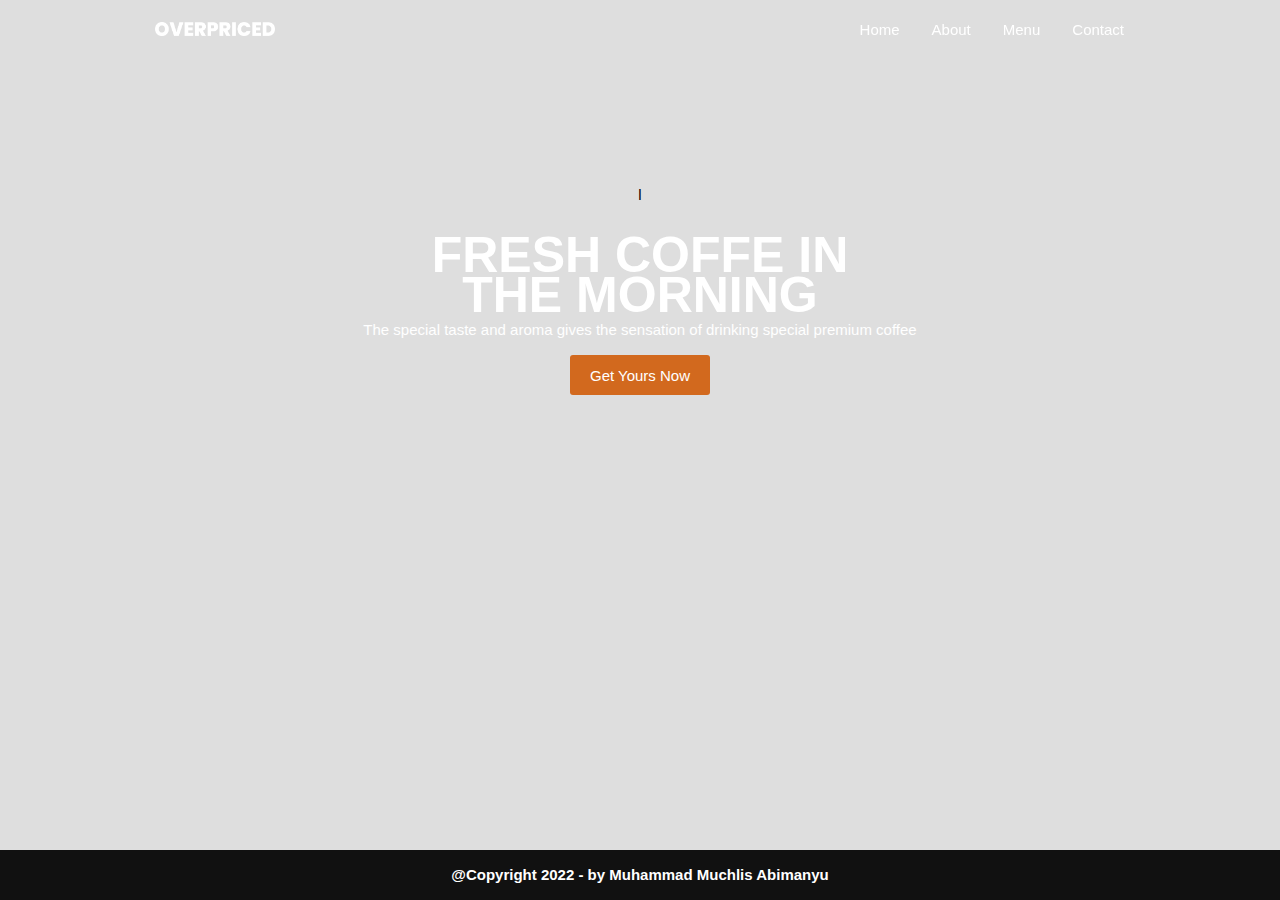
==== POSTTEST2/index.html @ 07f34882 "Add files via upload" ====
<!DOCTYPE html>
<html lang="en">
<head>
    <meta charset="UTF-8">
    <meta http-equiv="X-UA-Compatible" content="IE=edge">
    <meta name="viewport" content="width=device-width, initial-scale=1.0">
    <title>OVERPRICED COFFEE</title>
    <link rel="stylesheet" href="style.css">
</head>
<body>
    <nav>
        <div class="layar-dalam">
            <div class="logo">
                <a href=""><img src="img/logo-white.png"class="putih"></a>
            </div>
            <div class="menu">
                <ul>
                    <li><a href="index.html">Home</a></li>
                    <li><a href="about.html">About</a></li>
                    <li><a href="menu.html">Menu</a></li>
                    <li><a href="contact.html">Contact</a></li>
                </ul>
            </div>
        </div>
    </nav>
    <div class="layar-penuh">
        <header id="home">
          <br>
          <div class="intro-index">
            <h3>FRESH COFFE IN</h3>
            <br>
            <h3>THE MORNING</h3>
            <p>
                The special taste and aroma gives the sensation of drinking special premium coffee
            </p>
            <p>
                <a href="menu.html" class="tombol">Get Yours Now</a>
            </p>
          </div>
        </header>
    </div>
    <footer>
        <div class="footer-content">
            <h3>@Copyright 2022 - by Muhammad Muchlis Abimanyu</h3>
        </div>
    </footer>
</body>
</html>l
---- POSTTEST2/style.css ----
* {
  font-family: Arial, Helvetica, sans-serif;
  line-height: 20px;
  font-size: 15px;
}
html {
  margin: 0;
  padding: 0;
  background-color: #dedede;
}
body {
  text-align: center;
  background-image: url(/img/home-bg.jpg);
  background-position: center;
  background-size: cover;
  height: 100vh;
  width: 100vw;
  background-repeat: no-repeat;
  margin: 0;
  padding: 0;
}
.layar-dalam{
  width: 1000px;
  margin: auto;
}
.layar-penuh {
  width: 100%;
}
nav {
  z-index: 100;
  color: #fff;
  text-align: center;
  position: fixed;
  border-bottom: 1 px solid #b1b1b1;
  line-height: 60px;
  width: 100%;
}
nav.putih {
  background-color: #fff;
}
nav .logo {
  margin-left: 15px;
  float: left;
  position: relative;
  line-height: 55px;
  text-align: center;
}
nav .logo img {
  vertical-align: middle;
  width: 120px;
}
nav .menu {
  float: right;
  height: 60px;
  max-width: 600px;
}
nav .menu ul {
  list-style-type: none;
  margin: 0;
  padding: 0;
  display: flex;
}
nav .menu ul li {
  list-style-type: none;
  float: left;
  line-height: 60px;
}
nav ul li a {
  color: #fff;
  text-align: center;
  padding: 0px 16px 0px 16px;
  text-decoration: none;
}
nav ul li a:hover {
  text-decoration: underline;
}
header .intro-index {
  z-index: 100;
  color: #fff;
  text-align: center;
  position: relative;
  top: 225px;
}
header .intro-index h3 {
  font-size: 50px;
  margin: 0;
  padding: 0;
}
.tombol {
  background-color: chocolate;
  height: 40px;
  line-height: 42px;
  color: #fff;
  text-decoration: none;
  display: inline-block;
  padding: 0px 20px 0px 20px;
  border-radius: 3px;
}

div header p a:hover {
  text-decoration: underline;
}

header .intro-about {
  z-index: 100;
  color: #fff;
  text-align: center;
  position: relative;
  top: 100px;
}
header .intro-about h3 {
  font-size: 50px;
  margin: 0;
  padding: 0;
}
table {
  padding: 0;
}
#image-about {
  margin: 0;
  padding: 0;
  width: 50%;
}

#image-profile {
  width: 100px;
  margin-left: 20px;
}

.title-about {
  font-size: 30px;
}
.card img {
  width: 160px;
  width: 160px;
  border-radius: 15px;
}
.card-row {
  width: 100%;
  margin: 0;
}
.card-column {
  margin-left: 15px;
  width: 20%;
  float: left;
  padding: 0 16px;
}

.card {
  background-color: #fff;
  padding: 20px;
  border-radius: 20px;
  box-shadow: 0px 8px 16px 0 rgba(0, 0, 0, 0,4);
  transition: 0.8s;
}

.card:hover {
  background-color: chocolate;
  box-shadow: 0px 16px 32px 0 rgba(0, 0, 0, 0,8);

}

.tombol-menu {
  background-color: #160606;
  height: 40px;
  line-height: 42px;
  color: #fff;
  text-decoration: none;
  display: inline-block;
  padding: 0px 20px 0px 20px;
  border-radius: 3px;
}

#title-menu {
  color: #fff;
  font-size: 50px;
  margin: 0;
  padding: 0;
}
footer {
  position: absolute;
  bottom: 0;
  background: #111;
  height: auto;
  width: 100vw;
  color: #fff;
}
#icon-hp {
  width: 200px;
  height: 200px;
}
#no-telp {
  font-size: 200px;
  color: #fff;
}

@media screen and (maxwidth: 600px){
  .card-column {
    width: 100%;
    display: block;
    margin-bottom: 20px;
  }
}
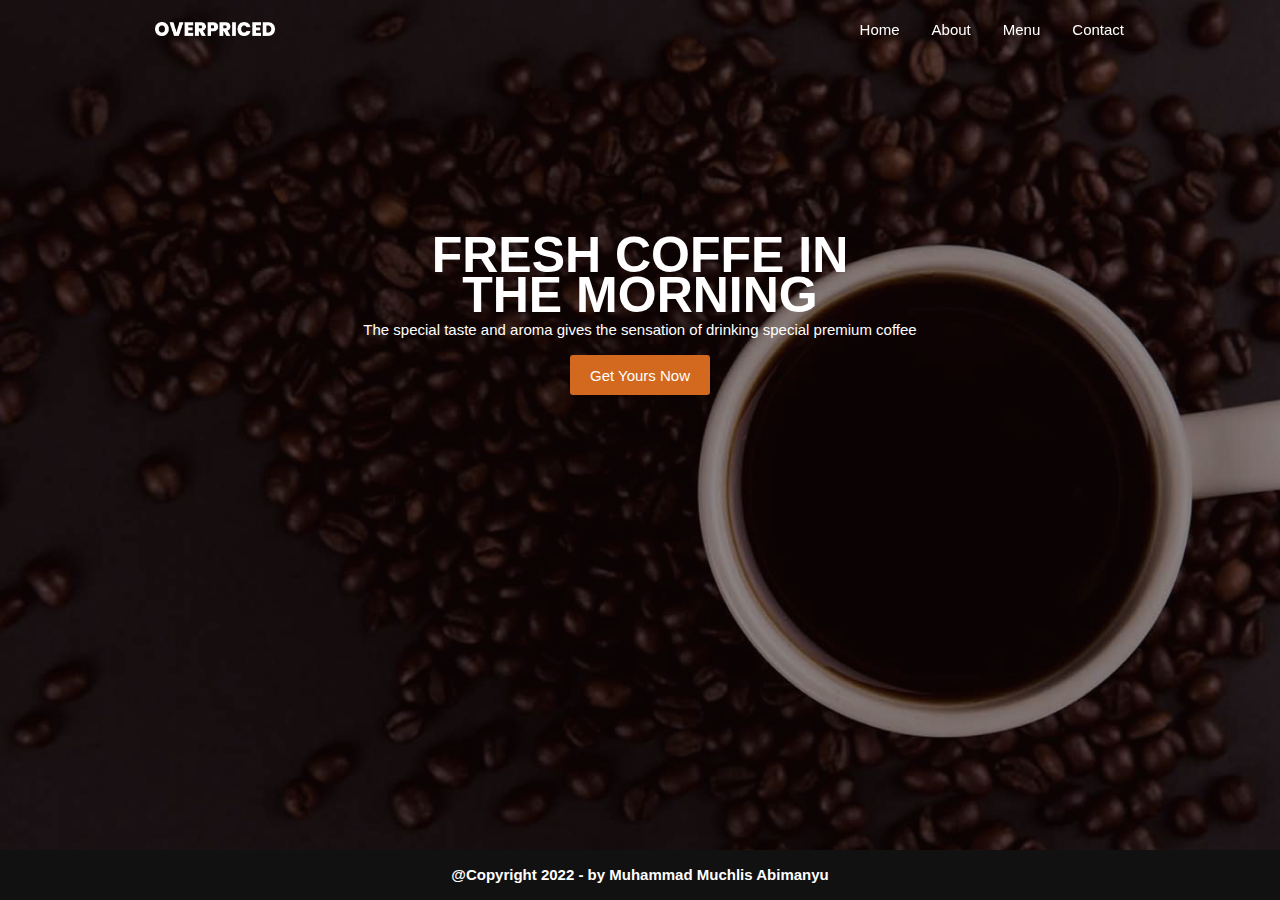
==== commit 52c195b4: "Add files via upload" ====
--- a/POSTTEST2/index.html
+++ b/POSTTEST2/index.html
@@ -8,6 +8,11 @@
     <link rel="stylesheet" href="style.css">
 </head>
 <body>
+    <style>
+        body {
+          background-image: url('img/home-bg.jpg');
+        }
+    </style>
     <nav>
         <div class="layar-dalam">
             <div class="logo">
--- a/POSTTEST2/style.css
+++ b/POSTTEST2/style.css
@@ -10,7 +10,6 @@
 }
 body {
   text-align: center;
-  background-image: url(/img/home-bg.jpg);
   background-position: center;
   background-size: cover;
   height: 100vh;
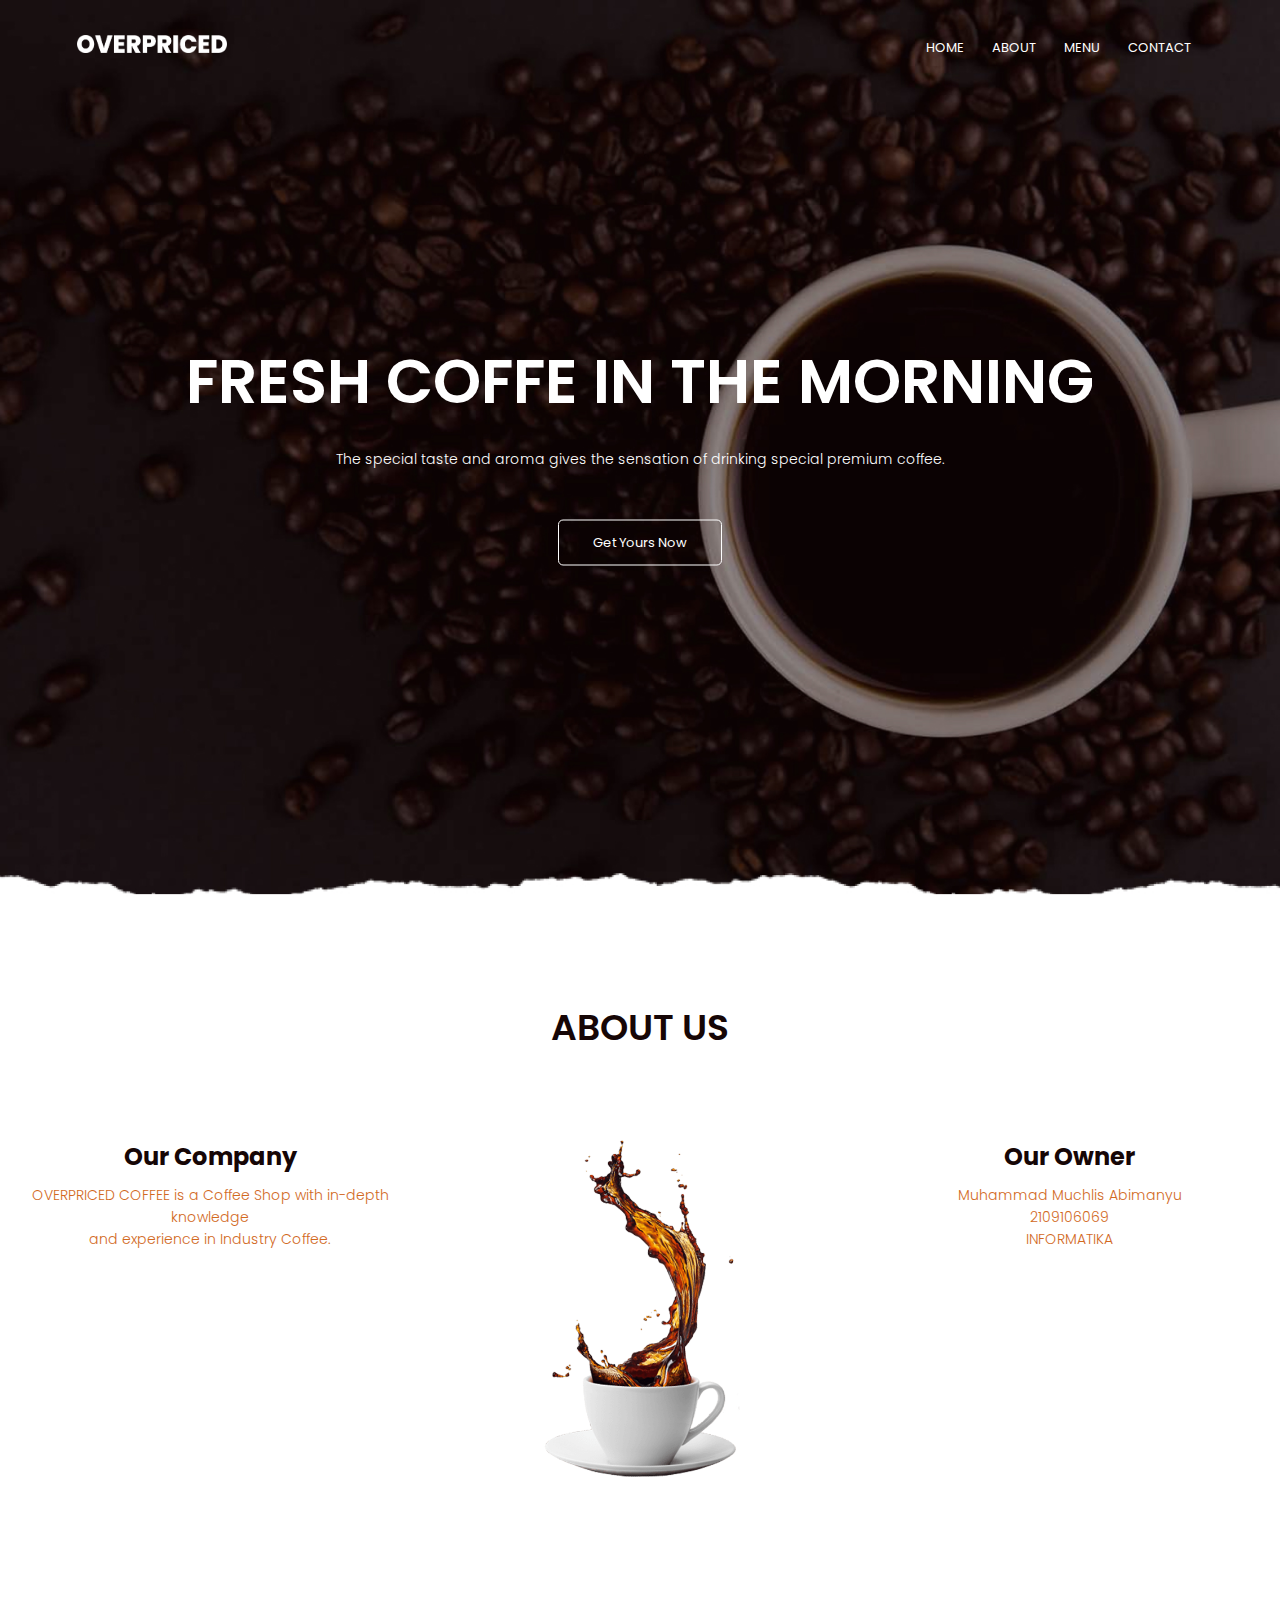
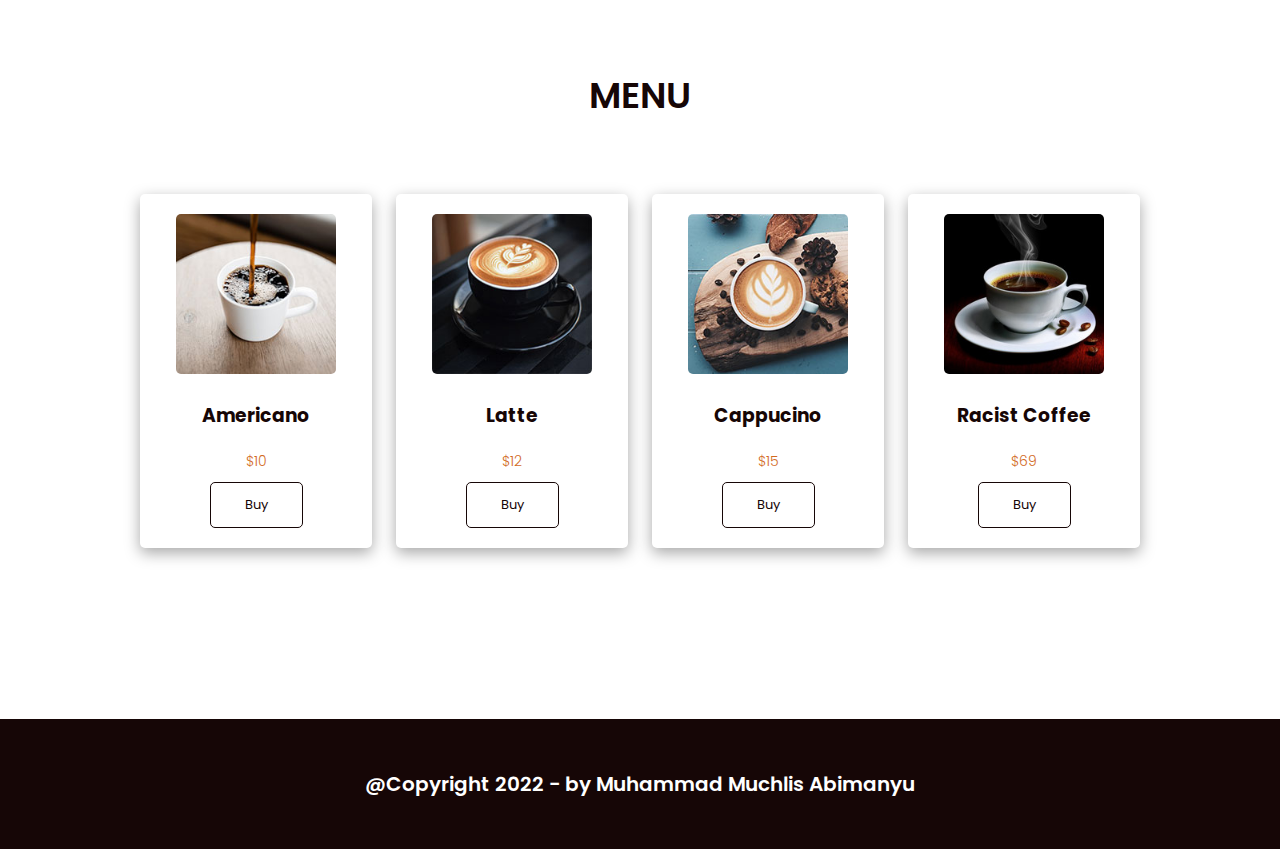
==== commit ff53a84d: "Add files via upload" ====
--- a/POSTTEST2/index.html
+++ b/POSTTEST2/index.html
@@ -6,48 +6,86 @@
     <meta name="viewport" content="width=device-width, initial-scale=1.0">
     <title>OVERPRICED COFFEE</title>
     <link rel="stylesheet" href="style.css">
+    <link rel="preconnect" href="https://fonts.googleapis.com">
+    <link rel="preconnect" href="https://fonts.gstatic.com" crossorigin>
+    <link href="https://fonts.googleapis.com/css2?family=Poppins:wght@100;200;300;400;600;700&display=swap" rel="stylesheet">
 </head>
 <body>
-    <style>
-        body {
-          background-image: url('img/home-bg.jpg');
-        }
-    </style>
-    <nav>
-        <div class="layar-dalam">
-            <div class="logo">
-                <a href=""><img src="img/logo-white.png"class="putih"></a>
-            </div>
-            <div class="menu">
+    <section class="header">
+        <nav>
+            <a href="index.html"><img src="image/logo-white.png"></a>
+            <div class="nav-links">
                 <ul>
-                    <li><a href="index.html">Home</a></li>
-                    <li><a href="about.html">About</a></li>
-                    <li><a href="menu.html">Menu</a></li>
-                    <li><a href="contact.html">Contact</a></li>
+                    <li><a href="index.html">HOME</a></li>
+                    <li><a href="about.html">ABOUT</a></li>
+                    <li><a href="menu.html">MENU</a></li>
+                    <li><a href="contact.html">CONTACT</a></li>
                 </ul>
             </div>
+        </nav>
+    <div class="text-box">
+        <h1>FRESH COFFE IN THE MORNING</h1>
+        <p>The special taste and aroma gives the sensation of drinking special premium coffee.</p>
+        <a href="menu.html" class="button-home">Get Yours Now</a>
+    </div>
+    </section>
+
+    <section class="about">
+        <h1 class="title-white-bg">ABOUT US</h1>
+        <div class="row">
+            <div class="about-col">
+                <h2 class="title-white-bg">Our Company</h2>
+                <p>OVERPRICED COFFEE is a Coffee Shop with in-depth knowledge <br> and experience in Industry Coffee.</p>
+            </div>
+            <div class="about-col">
+                <a href=""><img src="image/about.png" id="about-coffee"></a>
+            </div>
+            <div class="about-col">
+                <h2 class="title-white-bg">Our Owner</h2>
+                <p>Muhammad Muchlis Abimanyu <br> 2109106069 <br> INFORMATIKA</p>
+            </div>
         </div>
-    </nav>
-    <div class="layar-penuh">
-        <header id="home">
-          <br>
-          <div class="intro-index">
-            <h3>FRESH COFFE IN</h3>
-            <br>
-            <h3>THE MORNING</h3>
-            <p>
-                The special taste and aroma gives the sensation of drinking special premium coffee
-            </p>
-            <p>
-                <a href="menu.html" class="tombol">Get Yours Now</a>
-            </p>
-          </div>
-        </header>
-    </div>
-    <footer>
-        <div class="footer-content">
-            <h3>@Copyright 2022 - by Muhammad Muchlis Abimanyu</h3>
+    </section>
+
+    <section class="menu">
+        <h1 class="title-white-bg">MENU</h1>
+        <div class="row-menu">
+            <div class="menu-col">
+                <div class="card-menu">
+                    <img src="image/menu-1.jpg">
+                    <h3 class="title-white-bg">Americano</h3>
+                    <p>$10</p>
+                    <a href="" class="button-menu">Buy</a>
+                </div>
+            </div>
+            <div class="menu-col">
+                <div class="card-menu">
+                    <img src="image/menu-2.jpg">
+                    <h3 class="title-white-bg">Latte</h3>
+                    <p>$12</p>
+                    <a href="" class="button-menu">Buy</a>
+                </div>
+            </div>
+            <div class="menu-col">
+                <div class="card-menu">
+                    <img src="image/menu-3.jpg">
+                    <h3 class="title-white-bg">Cappucino</h3>
+                    <p>$15</p>
+                    <a href="" class="button-menu">Buy</a>
+                </div>
+            </div>
+            <div class="menu-col">
+                <div class="card-menu">
+                    <img src="image/menu-4.jpg">
+                    <h3 class="title-white-bg">Racist Coffee</h3>
+                    <p>$69</p>
+                    <a href="" class="button-menu">Buy</a>
+                </div>
+            </div>
         </div>
-    </footer>
+    </section>
+    <section class="footer">
+        <h1>@Copyright 2022 - by Muhammad Muchlis Abimanyu</h1>
+    </section>
 </body>
-</html>l+</html>--- a/POSTTEST2/style.css
+++ b/POSTTEST2/style.css
@@ -1,202 +1,323 @@
-* {
-  font-family: Arial, Helvetica, sans-serif;
-  line-height: 20px;
-  font-size: 15px;
-}
-html {
-  margin: 0;
-  padding: 0;
-  background-color: #dedede;
-}
-body {
-  text-align: center;
-  background-position: center;
-  background-size: cover;
-  height: 100vh;
-  width: 100vw;
-  background-repeat: no-repeat;
-  margin: 0;
-  padding: 0;
-}
-.layar-dalam{
-  width: 1000px;
-  margin: auto;
-}
-.layar-penuh {
+*{
+    margin: 0;
+    padding: 0;
+    font-family: 'Poppins', sans-serif;
+}
+.header{
+    min-height: 100vh;
+    width: 100%;
+    background-image: url(image/bg.jpg);
+    background-position: center;
+    background-size: cover;
+    position: relative;
+}
+nav{
+    display: flex;
+    padding: 2% 6%;
+    justify-content: space-between;
+    align-items: center;
+}
+nav img{
+    width: 150px;
+}
+.nav-links{
+    flex: 1;
+    text-align: right;
+}
+.nav-links ul li{
+    list-style: none;
+    display: inline-block;
+    padding: 8px 12px;
+    position: relative;
+}
+.nav-links ul li a{
+    color: #fff;
+    text-decoration: none;
+    font-size: 13px;
+}
+.nav-links ul li::after{
+    content: "";
+    width: 0%;
+    height: 2px;
+    background: chocolate;
+    display: block;
+    margin: auto;
+    transition: 0.5s;
+}
+/* #160606 */
+.nav-links ul li:hover::after{
+    width: 100%;
+}
+.text-box{
+    width: 90%;
+    color: #fff;
+    position: absolute;
+    top: 50%;
+    left: 50%;
+    transform: translate(-50%,-50%);
+    text-align: center;
+}
+.text-box h1{
+    font-size: 62px;
+}
+.text-box p{
+    margin: 10px 0 40px;
+    color: #fff;
+}
+.button-home{
+    display: inline-block;
+    text-decoration: none;
+    color: #fff;
+    border: 1px solid #fff;
+    padding: 12px 34px;
+    font-size: 13px;
+    background: transparent;
+    position: relative;
+    cursor: pointer;
+    border-radius: 5px;
+}
+.button-home:hover{
+    border: 1px solid chocolate ;
+    background: chocolate;
+    transition: 0.5s;
+    color: #160606;
+}
+@media(max-width : 700px){
+    .text-box h1{
+        font-size: 20px;
+    }
+    .nav-links ul li{
+        display: block;
+    }
+    .naz-links{
+        position: absolute;
+        background: chocolate;
+        height: 100vh;
+        width: 200px;
+        top: 0;
+        right: 0;
+        text-align: left;
+        z-index: 2;
+    }
+    
+}
+
+/* .overlay-top::before,
+.overlay-bottom::after {
+  position: absolute;
+  content: "";
   width: 100%;
-}
-nav {
-  z-index: 100;
-  color: #fff;
-  text-align: center;
-  position: fixed;
-  border-bottom: 1 px solid #b1b1b1;
-  line-height: 60px;
-  width: 100%;
-}
-nav.putih {
-  background-color: #fff;
-}
-nav .logo {
-  margin-left: 15px;
-  float: left;
-  position: relative;
-  line-height: 55px;
-  text-align: center;
-}
-nav .logo img {
-  vertical-align: middle;
-  width: 120px;
-}
-nav .menu {
-  float: right;
-  height: 60px;
-  max-width: 600px;
-}
-nav .menu ul {
-  list-style-type: none;
-  margin: 0;
-  padding: 0;
-  display: flex;
-}
-nav .menu ul li {
-  list-style-type: none;
-  float: left;
-  line-height: 60px;
-}
-nav ul li a {
-  color: #fff;
-  text-align: center;
-  padding: 0px 16px 0px 16px;
-  text-decoration: none;
-}
-nav ul li a:hover {
-  text-decoration: underline;
-}
-header .intro-index {
-  z-index: 100;
-  color: #fff;
-  text-align: center;
-  position: relative;
-  top: 225px;
-}
-header .intro-index h3 {
-  font-size: 50px;
-  margin: 0;
-  padding: 0;
-}
-.tombol {
-  background-color: chocolate;
-  height: 40px;
-  line-height: 42px;
-  color: #fff;
-  text-decoration: none;
-  display: inline-block;
-  padding: 0px 20px 0px 20px;
-  border-radius: 3px;
-}
-
-div header p a:hover {
-  text-decoration: underline;
-}
-
-header .intro-about {
-  z-index: 100;
-  color: #fff;
-  text-align: center;
-  position: relative;
-  top: 100px;
-}
-header .intro-about h3 {
-  font-size: 50px;
-  margin: 0;
-  padding: 0;
-}
-table {
-  padding: 0;
-}
-#image-about {
-  margin: 0;
-  padding: 0;
-  width: 50%;
-}
-
-#image-profile {
-  width: 100px;
-  margin-left: 20px;
-}
-
-.title-about {
-  font-size: 30px;
-}
-.card img {
-  width: 160px;
-  width: 160px;
-  border-radius: 15px;
-}
-.card-row {
-  width: 100%;
-  margin: 0;
-}
-.card-column {
-  margin-left: 15px;
-  width: 20%;
-  float: left;
-  padding: 0 16px;
-}
-
-.card {
-  background-color: #fff;
-  padding: 20px;
-  border-radius: 20px;
-  box-shadow: 0px 8px 16px 0 rgba(0, 0, 0, 0,4);
-  transition: 0.8s;
-}
-
-.card:hover {
-  background-color: chocolate;
-  box-shadow: 0px 16px 32px 0 rgba(0, 0, 0, 0,8);
-
-}
-
-.tombol-menu {
-  background-color: #160606;
-  height: 40px;
-  line-height: 42px;
-  color: #fff;
-  text-decoration: none;
-  display: inline-block;
-  padding: 0px 20px 0px 20px;
-  border-radius: 3px;
-}
-
-#title-menu {
-  color: #fff;
-  font-size: 50px;
-  margin: 0;
-  padding: 0;
-}
-footer {
-  position: absolute;
-  bottom: 0;
-  background: #111;
-  height: auto;
-  width: 100vw;
-  color: #fff;
-}
-#icon-hp {
-  width: 200px;
-  height: 200px;
-}
-#no-telp {
-  font-size: 200px;
-  color: #fff;
-}
-
-@media screen and (maxwidth: 600px){
-  .card-column {
-    width: 100%;
-    display: block;
-    margin-bottom: 20px;
-  }
-}+  height: 15px;
+  left: 0;
+  z-index: 1;
+}
+
+.overlay-top::before {
+  top: -1px;
+  background: url(../img/overlay-top.png);
+}
+
+.overlay-bottom::after {
+  bottom: -1px;
+  background: url(../img/overlay-bottom.png);
+} */
+
+.title-white-bg{
+    color: #160606;
+}
+.title-brown-bg{
+    color: #fff;
+}
+
+.about{
+    width: 100%;
+    margin: auto;
+    text-align: center;
+    padding-top: 100px;
+}
+h1{
+    font-size: 36px;
+    font-weight: 600;
+}
+p{
+    color: chocolate;
+    font-size: 14px;
+    font-weight: 300;
+    line-height: 22px;
+    padding: 10px;
+}
+.row{
+    margin-top: 5%;
+    display: flex;
+    justify-content: space-between;
+}
+.row-menu{
+    margin-top: 5%;
+    display: flex;
+    justify-content: space-between;
+}
+.row-contact{
+    margin-top: 5%;
+    display: flex;
+    justify-content: space-between;
+}
+#about-coffee{
+    width: 200px;
+}
+.about-col{
+    flex-basis: 31%;
+    margin-bottom: 5%;
+    padding: 20px 12px;
+}
+
+@media(max-width : 700px){
+    .about h1{
+        font-size: 20px;
+    }
+    .about h2{
+        font-size: 15px;
+    }
+}
+.menu{
+    width: 80%;
+    margin: auto;
+    text-align: center;
+    padding-top: 100px;
+}
+.sub-menu{
+    width: 80%;
+    margin: auto;
+    text-align: center;
+    padding-top: 200px;
+}
+.card-menu img {
+    width: 160px;
+    border-radius: 5px;
+}
+.menu-col{
+    flex-basis: 31%;
+    margin-bottom: 5%;
+    padding: 20px 12px;
+}
+.card-menu {
+    background-color: #fff;
+    padding: 20px;
+    border-radius: 5px;
+    box-shadow: rgba(0, 0, 0, 0.35) 0px 5px 15px;
+    transition: 0.8s;
+    
+}
+.button-menu {
+    display: inline-block;
+    text-decoration: none;
+    color:  #160606;
+    border: 1px solid #160606;
+    padding: 12px 34px;
+    font-size: 13px;
+    background: transparent;
+    position: relative;
+    cursor: pointer;
+    border-radius: 5px;
+}
+.button-menu:hover{
+    border: 1px solid chocolate ;
+    background: chocolate;
+    transition: 0.5s;
+}
+@media(max-width : 700px){
+    .row,
+    .row-menu,
+    .row-contact{
+        flex-direction: column;
+    }
+}
+@media(max-width : 1100px){
+    .row-menu{
+        flex-wrap: wrap;
+        column-gap: px;
+    }
+}
+.footer{
+    padding-top: 50px;
+    padding-bottom: 50px;
+    margin-top: 100px;
+    width: 100%;
+    text-align: center;
+    background-color: #160606;
+    background-position: center;
+    background-size: cover;
+    position: relative;
+}
+.footer h1{
+    color: #fff;
+    font-size: 20px;
+}
+
+@media(max-width : 700px){
+    .footer h1{
+        color: #fff;
+        font-size: 15px;
+    }
+}
+
+.sub-header{
+    height: 50vh;
+    width: 100%;
+    background-image: url(image/sub-bg.jpg);
+    background-position: center;
+    background-size: cover;
+    text-align: center;
+    color: #fff;
+}
+.sub-header h1{
+    margin-top: 70px;
+}
+.contact{
+    width: 80%;
+    margin: auto;
+    text-align: center;
+    padding-top: 200px;
+}
+.card-contact img {
+    width: 160px;
+    border-radius: 5px;
+    color: #fff;
+}
+.contact-col{
+    flex-basis: 31%;
+    margin-bottom: 5%;
+    padding: 20px 12px;
+}
+.card-contact{
+    background-color: #fff;
+    padding: 20px;
+    border-radius: 5px;
+    box-shadow: rgba(0, 0, 0, 0.35) 0px 5px 15px;
+    transition: 0.8s;
+}
+.card-contact:hover{
+    border: 1px solid chocolate ;
+    background: chocolate;
+    transition: 0.5s;
+}
+h3{
+    margin-top: 20px;
+    margin-bottom: 10px;
+}
+/* .button-menu {
+    display: inline-block;
+    text-decoration: none;
+    color:  #160606;
+    border: 1px solid #160606;
+    padding: 12px 34px;
+    font-size: 13px;
+    background: transparent;
+    position: relative;
+    cursor: pointer;
+    border-radius: 5px;
+}
+.button-menu:hover{
+    border: 1px solid chocolate ;
+    background: chocolate;
+    transition: 0.5s;
+} */